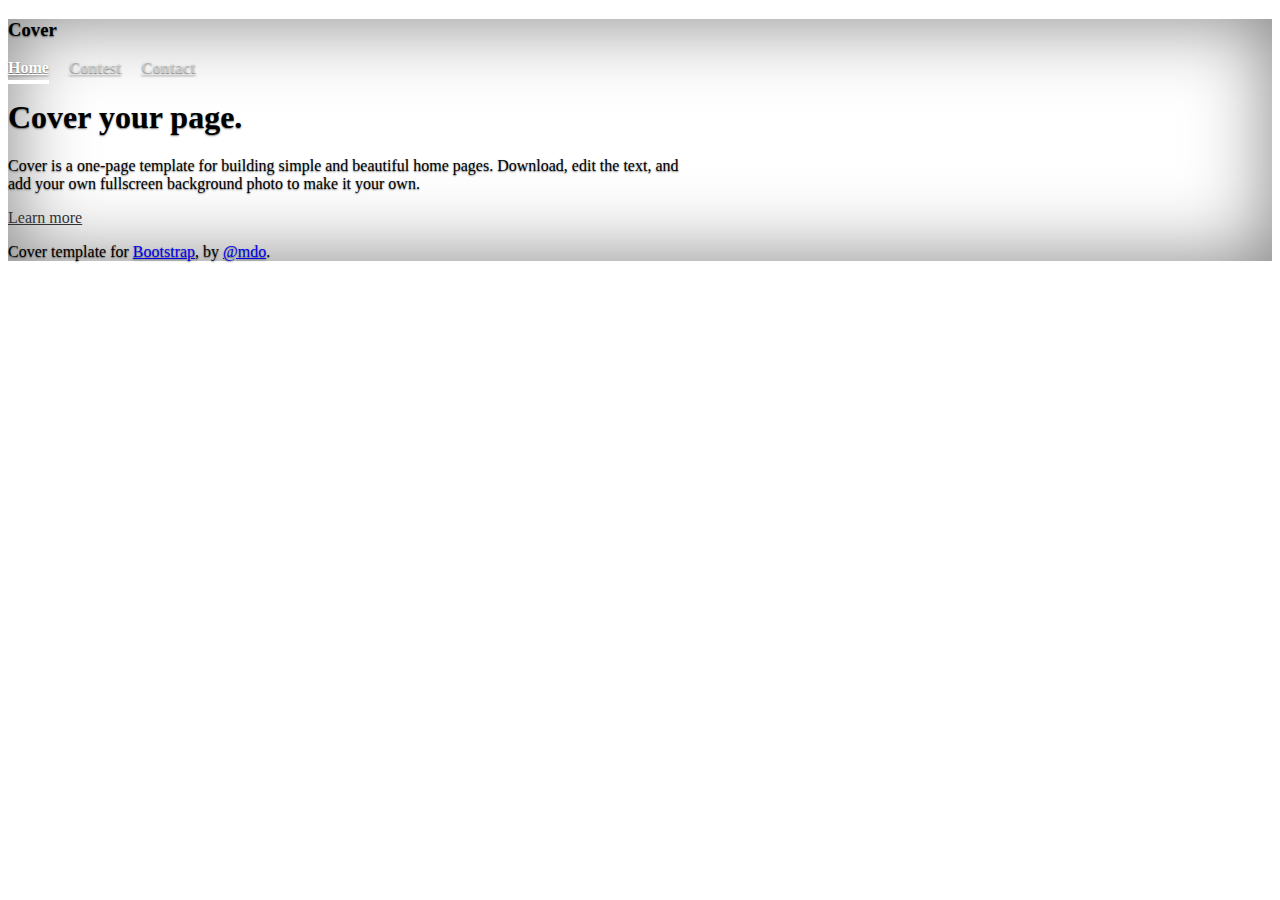
==== imageContestB/index.html @ b1ed6a0e "15p" ====
<!doctype html>
<html lang="en" class="h-100">
  <head>
    <meta charset="utf-8">
    <meta name="viewport" content="width=device-width, initial-scale=1">
    <meta name="description" content="">
    <meta name="author" content="Mark Otto, Jacob Thornton, and Bootstrap contributors">
    <meta name="generator" content="Hugo 0.82.0">
    <title>Cover Template · Bootstrap v5.0</title>

    <link rel="canonical" href="https://getbootstrap.com/docs/5.0/examples/cover/">

    

    <!-- Bootstrap core CSS -->
<link href="../assets/dist/css/bootstrap.min.css" rel="stylesheet">

    <style>
      .bd-placeholder-img {
        font-size: 1.125rem;
        text-anchor: middle;
        -webkit-user-select: none;
        -moz-user-select: none;
        user-select: none;
      }

      @media (min-width: 768px) {
        .bd-placeholder-img-lg {
          font-size: 3.5rem;
        }
      }
    </style>

    
    <!-- Custom styles for this template -->
    <link href="cover.css" rel="stylesheet">
  </head>
  <body class="d-flex h-100 text-center text-white bg-dark">
    
<div class="cover-container d-flex w-100 h-100 p-3 mx-auto flex-column">
  <header class="mb-auto">
    <div>
      <h3 class="float-md-start mb-0">Cover</h3>
      <nav class="nav nav-masthead justify-content-center float-md-end">
        <a class="nav-link active" aria-current="page" href="#">Home</a>
        <a class="nav-link" href="./contest.html">Contest</a>
        <a class="nav-link" href="#">Contact</a>
      </nav>
    </div>
  </header>

  <main class="px-3">
    <h1>Cover your page.</h1>
    <p class="lead">Cover is a one-page template for building simple and beautiful home pages. Download, edit the text, and add your own fullscreen background photo to make it your own.</p>
    <p class="lead">
      <a href="#" class="btn btn-lg btn-secondary fw-bold border-white bg-white">Learn more</a>
    </p>
  </main>

  <footer class="mt-auto text-white-50">
    <p>Cover template for <a href="https://getbootstrap.com/" class="text-white">Bootstrap</a>, by <a href="https://twitter.com/mdo" class="text-white">@mdo</a>.</p>
  </footer>
</div>


    
  </body>
</html>
---- imageContestB/cover.css ----
/*
 * Globals
 */


/* Custom default button */
.btn-secondary,
.btn-secondary:hover,
.btn-secondary:focus {
  color: #333;
  text-shadow: none; /* Prevent inheritance from `body` */
}


/*
 * Base structure
 */

body {
  text-shadow: 0 .05rem .1rem rgba(0, 0, 0, .5);
  box-shadow: inset 0 0 5rem rgba(0, 0, 0, .5);
}

.cover-container {
  max-width: 42em;
}


/*
 * Header
 */

.nav-masthead .nav-link {
  padding: .25rem 0;
  font-weight: 700;
  color: rgba(255, 255, 255, .5);
  background-color: transparent;
  border-bottom: .25rem solid transparent;
}

.nav-masthead .nav-link:hover,
.nav-masthead .nav-link:focus {
  border-bottom-color: rgba(255, 255, 255, .25);
}

.nav-masthead .nav-link + .nav-link {
  margin-left: 1rem;
}

.nav-masthead .active {
  color: #fff;
  border-bottom-color: #fff;
}
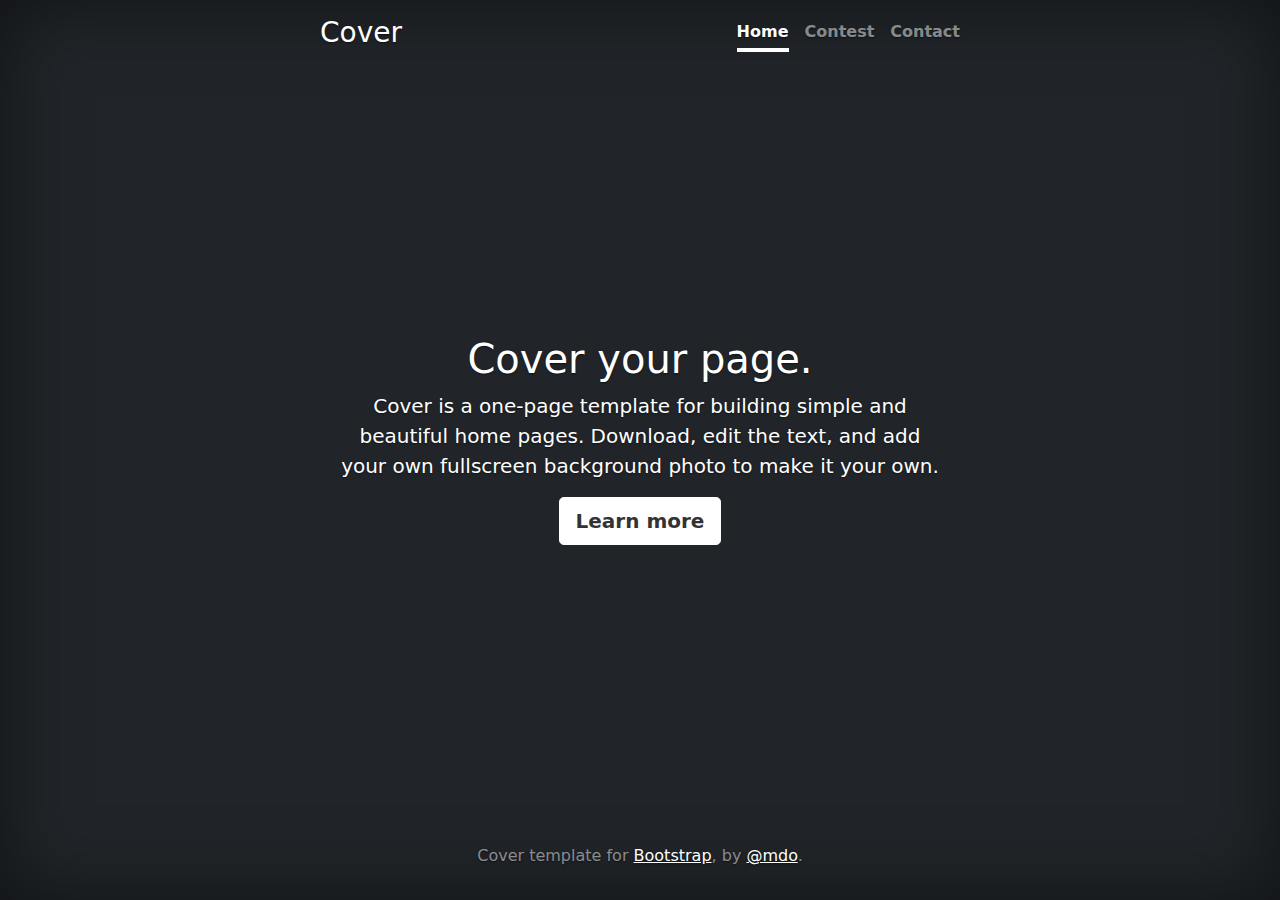
==== commit aaa65ac7: "15p" ====
--- a/imageContestB/index.html
+++ b/imageContestB/index.html
@@ -13,7 +13,7 @@
     
 
     <!-- Bootstrap core CSS -->
-<link href="../assets/dist/css/bootstrap.min.css" rel="stylesheet">
+<link href="./assets/dist/css/bootstrap.min.css" rel="stylesheet">
 
     <style>
       .bd-placeholder-img {
